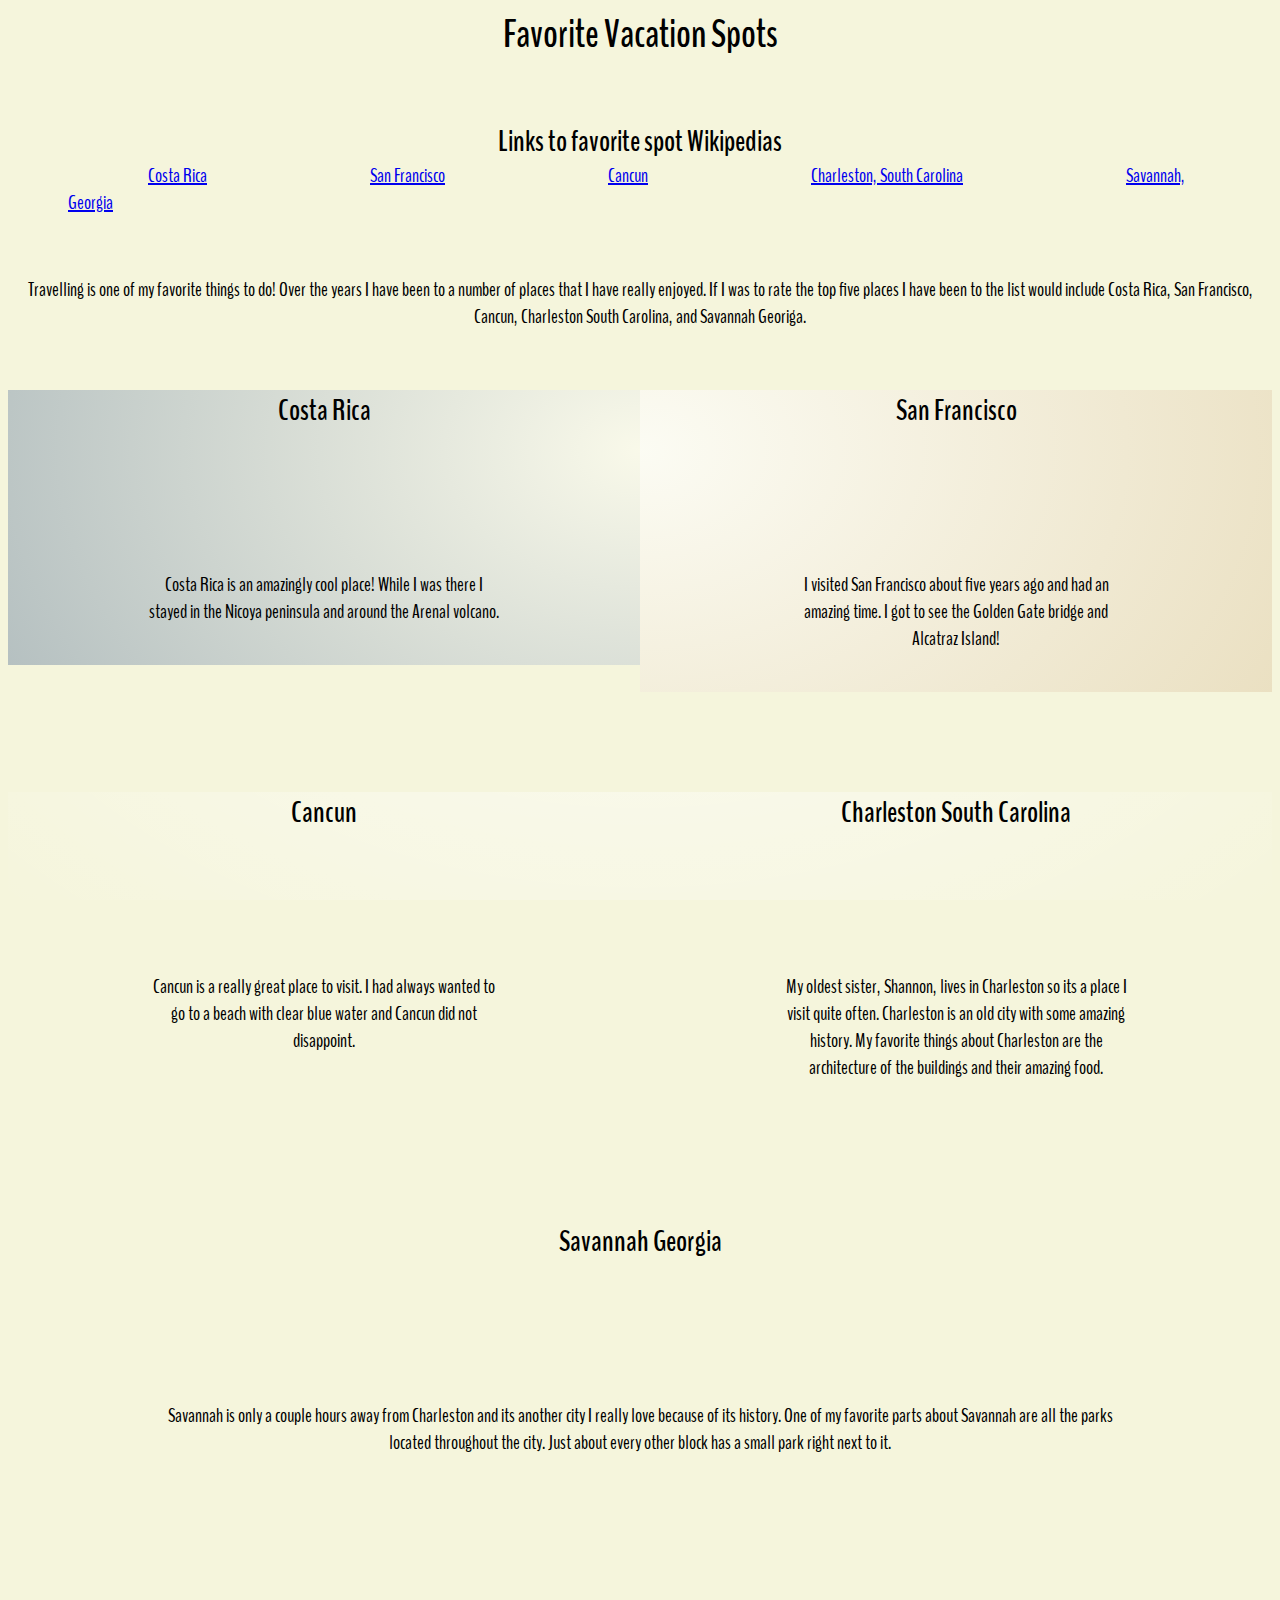
==== favorite-vacation.html @ 03854adb "Update favorite-vacation.html" ====
<!DOCTYPE html>
<html>
    
    <head>
    <title>My Favorite Places</title>
    <link rel="stylesheet" type="text/css" href="style4.css">
    <link href='https://fonts.googleapis.com/css?family=BenchNine' rel='stylesheet'>
    <meta name="viewport" content="width=device-width, initial-scale=1.0">
    </head>
    <body>
    <header>
        <h1> Favorite Vacation Spots</h1>
        </header>
        <nav><h2>Links to favorite spot Wikipedias</h2>
            <a href="https://en.wikipedia.org/wiki/Costa_Rica">Costa Rica</a>      
            <a href="https://en.wikipedia.org/wiki/San_Francisco">San Francisco</a>      
            <a href="https://en.wikipedia.org/wiki/Canc%C3%BAn">Cancun</a>                                                                               <a href="https://en.wikipedia.org/wiki/Charleston,_South_Carolina">Charleston, South Carolina</a>
            <a href="https://en.wikipedia.org/wiki/Savannah,_Georgia">Savannah, Georgia</a>
        </nav>
        
        <section>
            <div class= "row">
            <p1 class = "col-12">Travelling is one of my favorite things to do! Over the years I have been to a number of places that I have really enjoyed. If I was to rate the top five places I have been to the list would include Costa Rica, San Francisco, Cancun, Charleston South Carolina, and Savannah Georiga. </p1> 
            </div>
            <article> 
                
            <div  class = "col-6">
            <div class="costa">
            <h2> Costa Rica</h2>
            <p> Costa Rica is an amazingly cool place! While I was there I stayed in the Nicoya peninsula and around the Arenal volcano.</p>
            </div>
            </div>
                
            <div class = "col-6">
            <div class="sanfran">
            <h2>San Francisco</h2>
            <p>I visited San Francisco about five years ago and had an amazing time. I got to see the Golden Gate bridge and Alcatraz Island!</p>
            </div>
            </div>
                
            <div class ="col-6">
            <div class="cancun">
            <h2>Cancun</h2>
            <p>Cancun is a really great place to visit. I had always wanted to go to a beach with clear blue water and Cancun did not disappoint. </p>
            </div>
            </div>
        
                
            <div class ="col-6">
            <div class="charls">
            <h2> Charleston South Carolina</h2>
            <p>My oldest sister, Shannon, lives in Charleston so its a place I visit quite often. Charleston is an old city with some amazing history. My favorite things about Charleston are the architecture of the buildings and their amazing food.</p>
            </div>
            </div>
                
            <div class ="col-12">
            <div class= "sav">
            <h2> Savannah Georgia</h2>
            <p>Savannah is only a couple hours away from Charleston and its another city I really love because of its history. One of my favorite parts about Savannah are all the parks located throughout the city. Just about every other block has a small park right next to it.</p>
            </div>
            </div>
            
            
            </article>
        </section>
        <footer>02/11/2018 Coded with Brackets <a href="mailto:alexchristman75@gmail.com?">alexchristman75@gmail.com</a>Copyright 2018</footer>
</body>
</body>
</html>
---- style4.css ----
body {
    background-color: beige;
    font-family: 'BenchNine', sans-serif;font-size: 20px;
    max-width: 100%;
    
}

h1 {
    margin:auto;
    text-align: center;
    
}
h2 {
    margin:auto;
    text-align: center;
    
}
nav{
    margin:3em;
}
a{
    margin:4em
}

p {
    margin:5em;
    text-align: center;
    padding:2em;
    
}

p1 {
        margin-bottom: 3em;
        margin-top;3em;
        text-align: center;
    } 
    


.col-1 {width: 8.33%;}

.col-2 {width: 16.66%;}
.col-3 {width: 25%;}
.col-4 {width: 33.33%;}
.col-5 {width: 41.66%;}
.col-6 {width: 50%;}
.col-7 {width: 58.33%;}
.col-8 {width: 66.66%;}
.col-9 {width: 75%;}
.col-10 {width: 83.33%;}
.col-11 {width: 91.66%;}
.col-12 {width: 100%;}

[class*="col-"] {
    float: left;  }

.row::after {
    content: "";
    clear: both;
    display: block;}
* {
    box-sizing: border-box;
    
}


.costa {
    background:radial-gradient(rgba(255, 255, 255, 0.38),rgba(56, 88, 132, 0.44)),url(https://www.costarica.com/contentAsset/image/f989844e-960c-4cca-b9c2-87638dc2d18c/fileAsset/filter/Resize,Jpeg/resize_w/1000/Jpeg_q/.8);
    background-position:bottom right;
    background-repeat: no-repeat;
    background-size:cover;
    background-attachment: fixed;
    
}
.sanfran {
    background:radial-gradient(rgba(255, 255, 255, 0.67),rgba(193, 148, 86, 0.29)),url(http://cdn-image.travelandleisure.com/sites/default/files/styles/1600x1000/public/1444253482/DG2015-san-francisco.jpg?itok=MdRJm2Zo);
    background-position:top left;
    background-repeat: no-repeat;
    background-size:cover;
    background-attachment: fixed;
    
}

.cancun {
    background:radial-gradient(rgba(255, 255, 255, 0.8),rgba(91, 111, 23, 0)),url(https://www.transat.com/getmedia/3f826a07-ccf1-4069-ace4-879d609b11f9/Mexico-CancunQuai-2050x1200?width=1400);
    background-position:top left;
    background-repeat: no-repeat;
    background-size:cover;
    background-attachment: fixed;
}
.charls{
     background:radial-gradient(rgba(255, 255, 255, 0.8),rgba(91, 111, 23, 0)),url(http://caldwellcommercial.com/wp-content/uploads/2017/07/Charleston-SC-Facade-Caldwell.jpg);
    background-position:top left;
    background-repeat: no-repeat;
    background-size:cover;
    background-attachment: fixed;
    }
.sav{
     background:radial-gradient(rgba(255, 255, 255, 0.88),rgba(235, 248, 246, 0.19)),url(http://41117c3788692e2438c3-e11b433c1205b5fea2159ff846fdbd40.r28.cf1.rackcdn.com/XLGallery/Forsyth-Park-in-Savannah.jpg);
    background-position:top left;
    background-repeat: no-repeat;
    background-size:cover;
    background-attachment: fixed
}
footer {
    text-align: center;
    color:red;
}
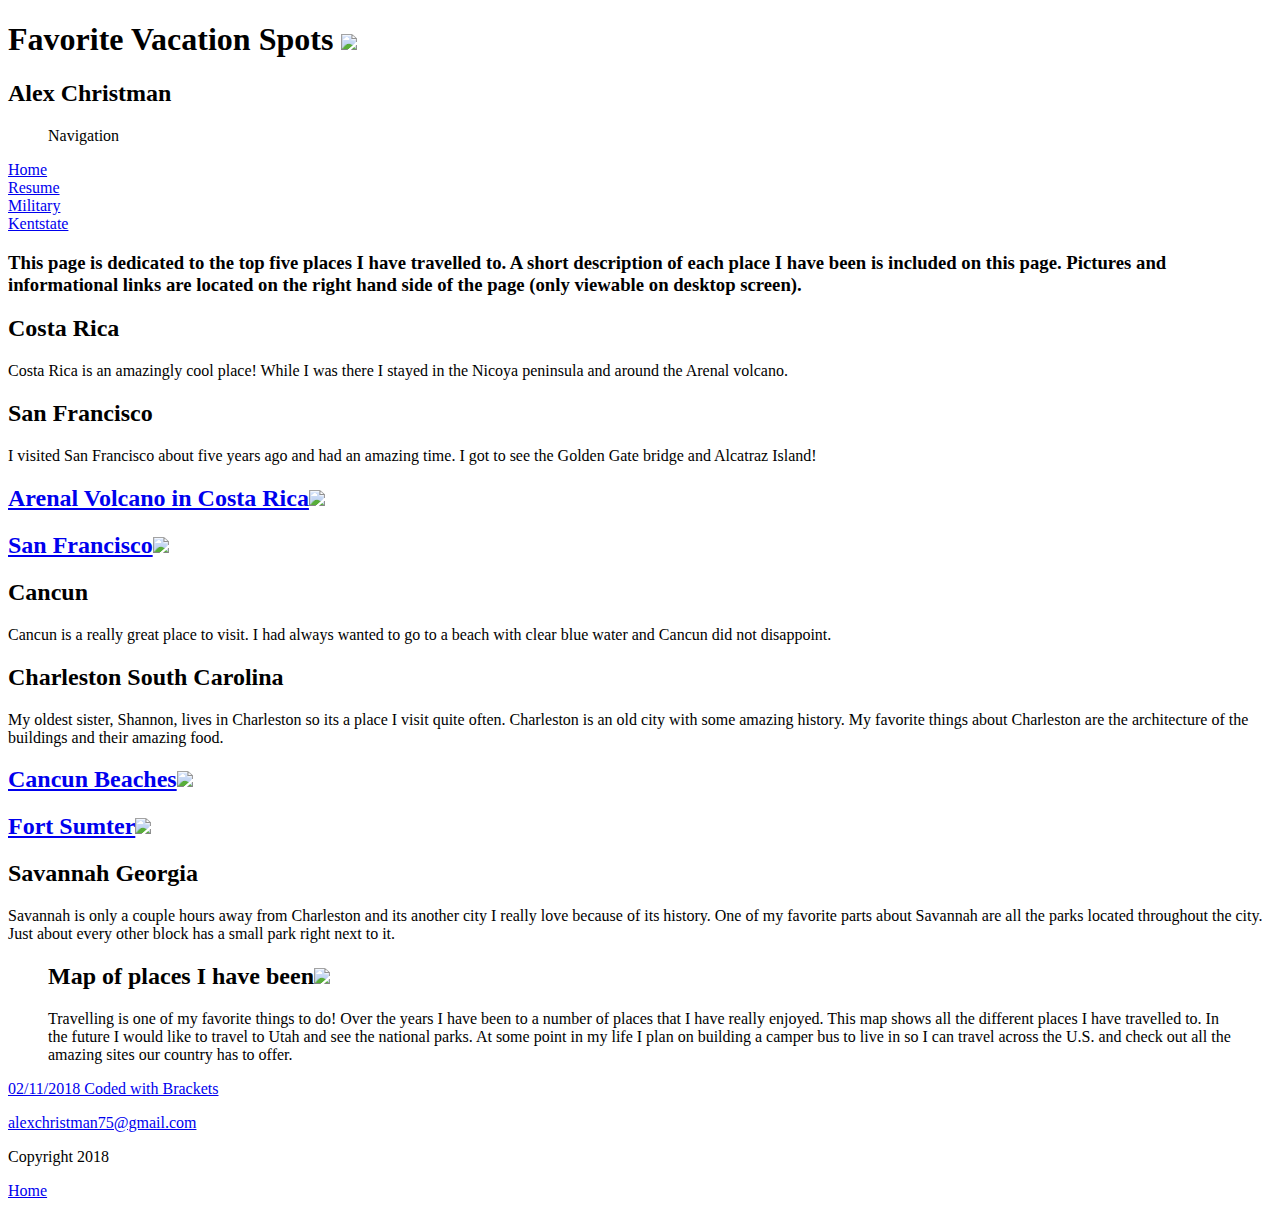
==== commit 5aaf1c8c: "Update favorite-vacation.html" ====
--- a/favorite-vacation.html
+++ b/favorite-vacation.html
@@ -3,67 +3,91 @@
     
     <head>
     <title>My Favorite Places</title>
-    <link rel="stylesheet" type="text/css" href="style4.css">
+    <link rel="stylesheet" type="text/css" href="style5.css">
     <link href='https://fonts.googleapis.com/css?family=BenchNine' rel='stylesheet'>
     <meta name="viewport" content="width=device-width, initial-scale=1.0">
     </head>
     <body>
     <header>
-        <h1> Favorite Vacation Spots</h1>
+        <h1> Favorite Vacation Spots <img src="http://femmesfatales.typepad.com/.a/6a00d8341cfbd053ef01bb0926afa8970d-800wi"></h1>
+        <h2>Alex Christman</h2>
+        <nav>
+        <ul>Navigation</ul>  
+            <li><a href ="index.html">Home</a> </li>     
+            <li><a href ="resume.html">Resume</a></li>                                                                       
+            <li><a href ="resume.html">Military</a></li>
+            <li><a href ="index.html">Kentstate</a></li>
+        </nav>
         </header>
-        <nav><h2>Links to favorite spot Wikipedias</h2>
-            <a href="https://en.wikipedia.org/wiki/Costa_Rica">Costa Rica</a>      
-            <a href="https://en.wikipedia.org/wiki/San_Francisco">San Francisco</a>      
-            <a href="https://en.wikipedia.org/wiki/Canc%C3%BAn">Cancun</a>                                                                               <a href="https://en.wikipedia.org/wiki/Charleston,_South_Carolina">Charleston, South Carolina</a>
-            <a href="https://en.wikipedia.org/wiki/Savannah,_Georgia">Savannah, Georgia</a>
-        </nav>
         
         <section>
             <div class= "row">
-            <p1 class = "col-12">Travelling is one of my favorite things to do! Over the years I have been to a number of places that I have really enjoyed. If I was to rate the top five places I have been to the list would include Costa Rica, San Francisco, Cancun, Charleston South Carolina, and Savannah Georiga. </p1> 
+            <h3 class = "col-t-12 col-d-12">This page is dedicated to the top five places I have travelled to. A short description of each place I have been is included on this page. Pictures and informational links are located on the right hand side of the page (only viewable on desktop screen). </h3> 
             </div>
             <article> 
-                
-            <div  class = "col-6">
-            <div class="costa">
+  
+              
+            <div class= "row">  
+            <div  class = "col-t-6 costa col-d-4" >
             <h2> Costa Rica</h2>
             <p> Costa Rica is an amazingly cool place! While I was there I stayed in the Nicoya peninsula and around the Arenal volcano.</p>
+                
+            </div>
+            
+                
+            <div class = "col-t-6 col-d-4 sanfran">
+            <h2>San Francisco</h2>
+            <p>I visited San Francisco about five years ago and had an amazing time. I got to see the Golden Gate bridge and Alcatraz Island!</p>
+            </div>
+            
+
+            <div class= "col-d-4">
+            <div class="aside">
+            <h2><a href = "https://www.arenal.net/arenal-volcano-overview">Arenal Volcano in Costa Rica</a><img src="https://volcano.si.edu/Photos/full/081029.jpg"></h2>
+            <h2><a href="https://en.wikipedia.org/wiki/San_Francisco">San Francisco</a><img src = "https://cdn.vox-cdn.com/thumbor/nkA0OYFOejA96gXee5DQG9RZVFk=/0x0:1368x912/1200x800/filters:focal(575x347:793x565)/cdn.vox-cdn.com/uploads/chorus_image/image/55144679/Pius_Lee.0.jpg"></h2>
+            </div>
+            </div>
+             
+            <div class= "row">
+            <div class ="col-t-6 col-d-4 cancun">
+            <h2>Cancun</h2>
+            <p>Cancun is a really great place to visit. I had always wanted to go to a beach with clear blue water and Cancun did not disappoint. </p>
+            </div>
+            
+            <div class ="col-t-6 col-d-4 charls">
+            <h2> Charleston South Carolina</h2>
+            <p>My oldest sister, Shannon, lives in Charleston so its a place I visit quite often. Charleston is an old city with some amazing history. My favorite things about Charleston are the architecture of the buildings and their amazing food.</p>
+            </div>
+            
+                
+            <div class= "col-d-4">
+            <div class="aside">
+            <h2><a href = "https://en.wikipedia.org/wiki/Canc%C3%BAn">Cancun Beaches</a><img src="https://taxfree.com.mx/v1/wp-content/uploads/2016/02/cancun-1.jpg"></h2>
+            <h2><a href="https://en.wikipedia.org/wiki/Fort_Sumter">Fort Sumter</a><img src = "https://www.wheretraveler.com/sites/default/files/styles/wt17_promoted_large/public/images/Fort_Sumter_Aerial.jpg?itok=DqiC7VHP&timestamp=1414621054"></h2>
+            </div>
+            </div>
+            </div>
+             
+            <div class= "row">
+            <div class ="col-t-12 col-d-12 sav">
+             <h2> Savannah Georgia</h2>
+            <p>Savannah is only a couple hours away from Charleston and its another city I really love because of its history. One of my favorite parts about Savannah are all the parks located throughout the city. Just about every other block has a small park right next to it.</p>
             </div>
             </div>
                 
-            <div class = "col-6">
-            <div class="sanfran">
-            <h2>San Francisco</h2>
-            <p>I visited San Francisco about five years ago and had an amazing time. I got to see the Golden Gate bridge and Alcatraz Island!</p>
-            </div>
-            </div>
-                
-            <div class ="col-6">
-            <div class="cancun">
-            <h2>Cancun</h2>
-            <p>Cancun is a really great place to visit. I had always wanted to go to a beach with clear blue water and Cancun did not disappoint. </p>
-            </div>
-            </div>
-        
-                
-            <div class ="col-6">
-            <div class="charls">
-            <h2> Charleston South Carolina</h2>
-            <p>My oldest sister, Shannon, lives in Charleston so its a place I visit quite often. Charleston is an old city with some amazing history. My favorite things about Charleston are the architecture of the buildings and their amazing food.</p>
-            </div>
-            </div>
-                
-            <div class ="col-12">
-            <div class= "sav">
-            <h2> Savannah Georgia</h2>
-            <p>Savannah is only a couple hours away from Charleston and its another city I really love because of its history. One of my favorite parts about Savannah are all the parks located throughout the city. Just about every other block has a small park right next to it.</p>
-            </div>
-            </div>
+                <figure>
+                <div class="row">
+                <div class="col-d-12">
+                <h2>Map of places I have been<img src="map.png"></h2>
+                <p>Travelling is one of my favorite things to do! Over the years I have been to a number of places that I have really enjoyed. This map shows all the different places I have travelled to. In the future I would like to travel to Utah and see the national parks. At some point in my life I plan on building a camper bus to live in so I can travel across the U.S. and check out all the amazing sites our country has to offer.</p>
+                </div>
+                </div>
+                </figure>
             
             
             </article>
         </section>
-        <footer>02/11/2018 Coded with Brackets <a href="mailto:alexchristman75@gmail.com?">alexchristman75@gmail.com</a>Copyright 2018</footer>
+            <footer class = "col-12"><p><a href="http://brackets.io/">02/11/2018 Coded with Brackets</a></p> <a href="mailto:alexchristman75@gmail.com?">alexchristman75@gmail.com</a><p>Copyright 2018</p><p><a href="index.html">Home</a></p></footer>
 </body>
-</body>
+
 </html>
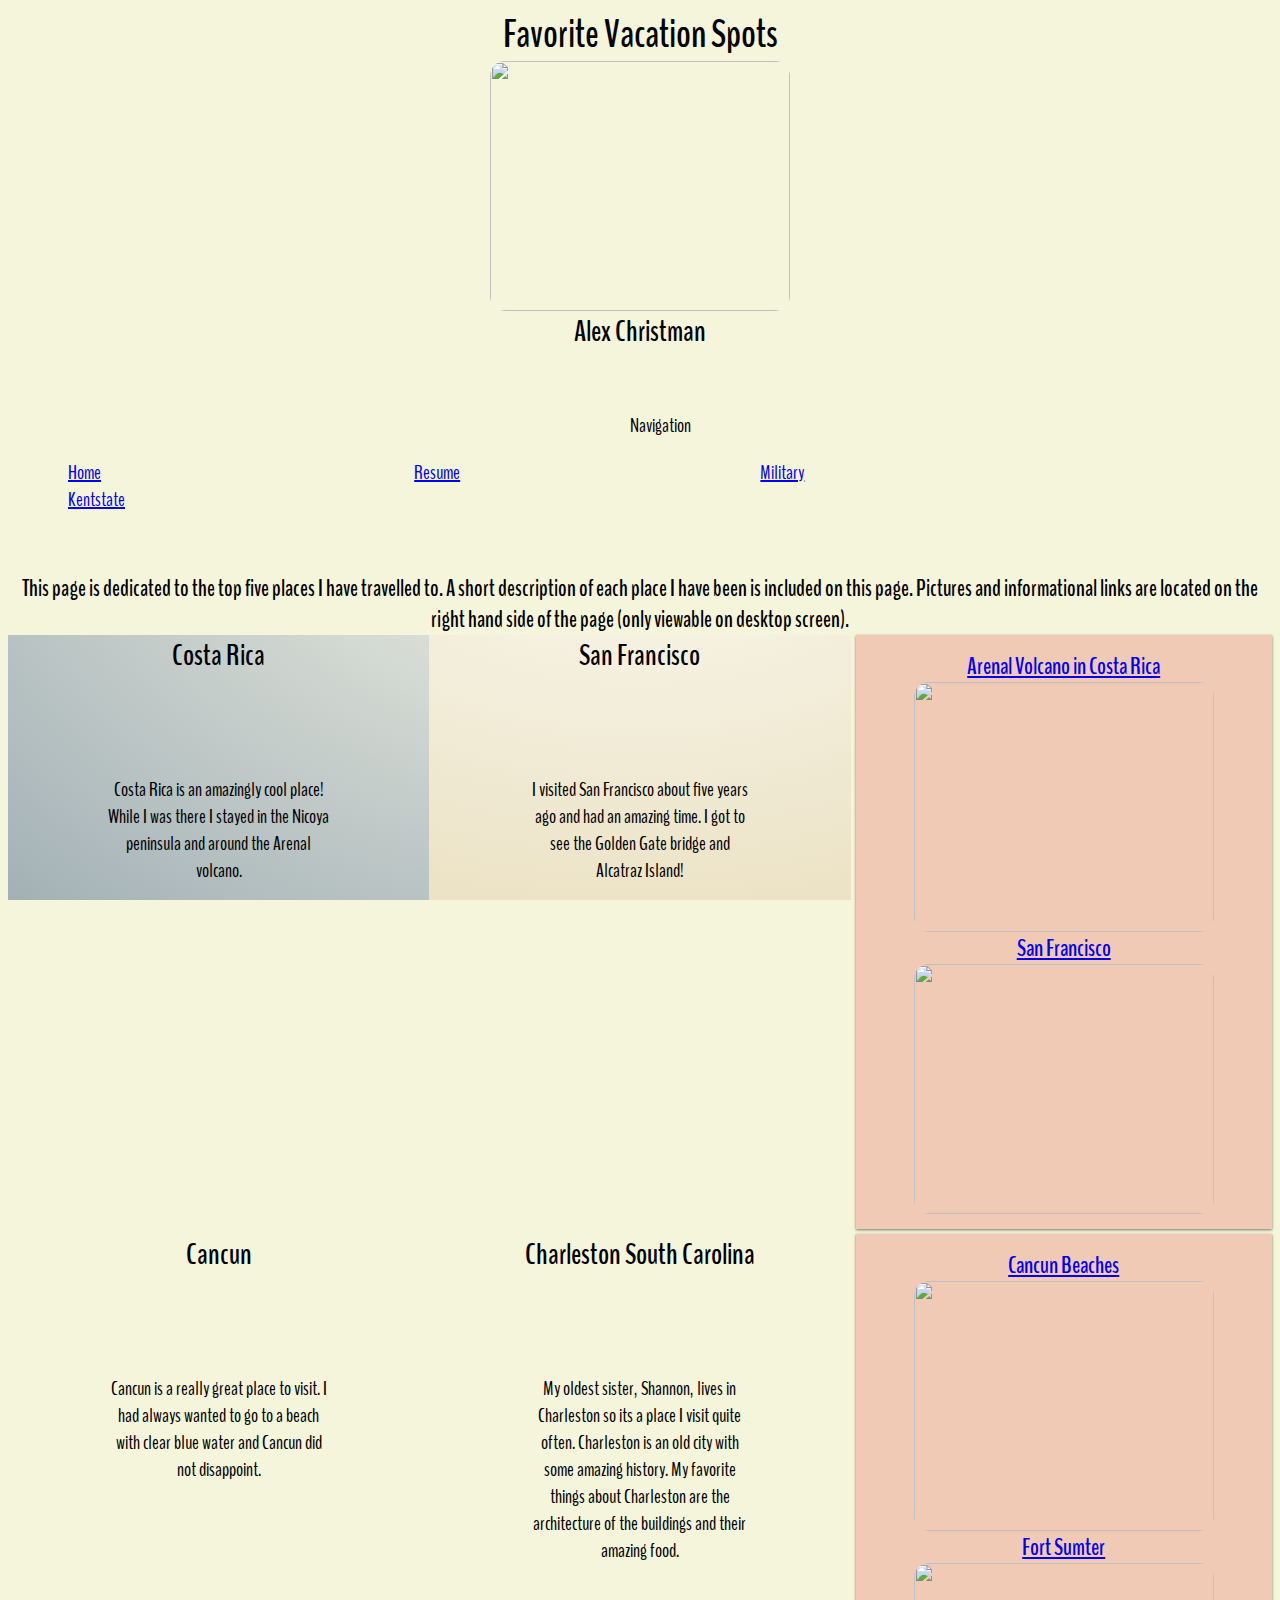
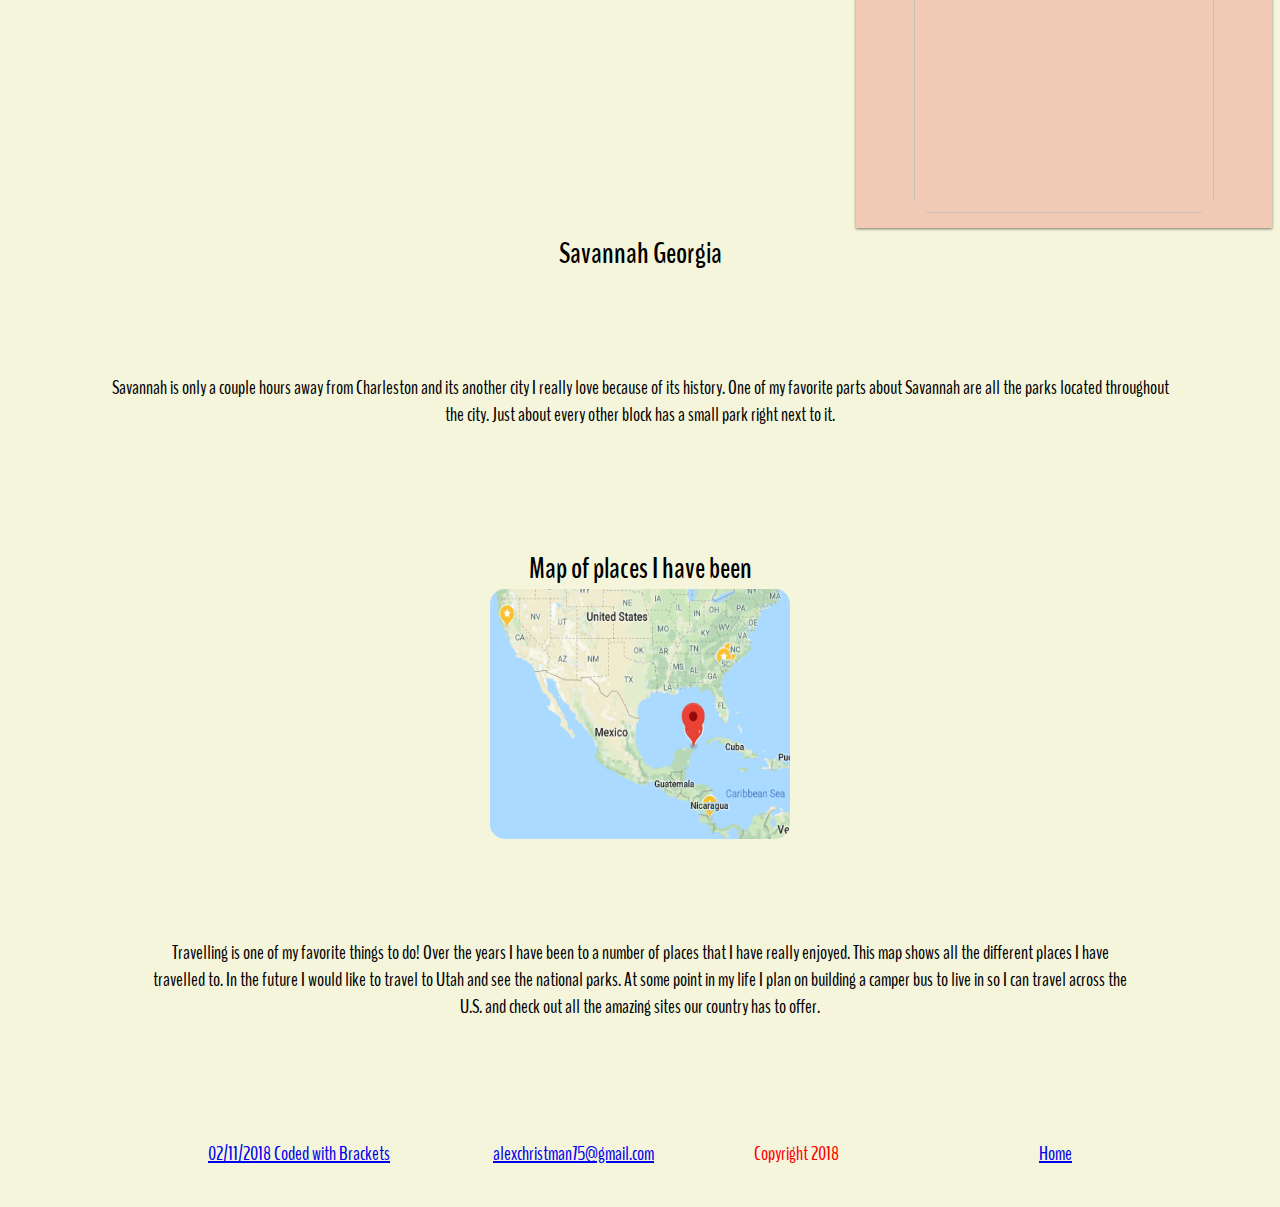
==== commit 736b0807: "Update favorite-vacation.html" ====
--- a/favorite-vacation.html
+++ b/favorite-vacation.html
@@ -78,7 +78,7 @@
                 <figure>
                 <div class="row">
                 <div class="col-d-12">
-                <h2>Map of places I have been<img src="map.png"></h2>
+                <h2>Map of places I have been<img src="map.PNG"></h2>
                 <p>Travelling is one of my favorite things to do! Over the years I have been to a number of places that I have really enjoyed. This map shows all the different places I have travelled to. In the future I would like to travel to Utah and see the national parks. At some point in my life I plan on building a camper bus to live in so I can travel across the U.S. and check out all the amazing sites our country has to offer.</p>
                 </div>
                 </div>
--- a/style5.css
+++ b/style5.css
@@ -0,0 +1,211 @@
+body {
+    background-color: beige;
+    font-family: 'BenchNine', sans-serif;font-size: 20px;
+    max-width: 100%;
+    
+}
+
+h1 {
+    margin:auto;
+    text-align: center;
+    
+}
+h2 {
+    margin:auto;
+    text-align: center;
+    
+}
+h3 {
+    margin:auto;
+    text-align: center;
+    
+}
+nav{
+    margin:3em;
+}
+
+
+p {
+    margin:3em;
+    text-align: center;
+    padding:2em;
+    border:2px;
+    border-color:black;
+    
+}
+
+
+ 
+    
+  img{
+        display:none;
+    }   
+   
+
+
+@media screen and (max-width: 767px)
+{
+    .sanfran{background-image: none;
+    display:none;}
+    .costa{background-image:none;
+        display:none;}
+    
+    .aside{
+        visibility: hidden;
+        display:none;
+         }
+    header>h2{
+    display:none;
+}
+    footer>p{
+        display:none;
+    }
+    figure h2{display:none;}
+    
+}
+
+    
+   
+   
+
+
+[class*="col-"]  {float: left; width: 100%; margin: 0;}
+
+
+
+
+@media screen and (min-width: 768px){
+.col-t-1 {width: 8.33%;}
+.col-t-2 {width: 16.66%;}
+.col-t-3 {width: 25%;}
+.col-t-4 {width: 33.33%;}
+.col-t-5 {width: 41.66%;}
+.col-t-6 {width: 50%;}
+.col-t-7 {width: 58.33%;}
+.col-t-8 {width: 66.66%;}
+.col-t-9 {width: 75%;}
+.col-t-10 {width: 83.33%;}
+.col-t-11 {width: 91.66%;}
+.col-t-12 {width: 100%;}
+     .aside{
+        visibility: hidden;
+        display:none;
+         }
+    
+    footer>p{
+        display:inline;
+    }
+   
+ 
+    
+    img {
+    display:block;
+    max-width: 100%;
+    height: 250px;
+    width:300px;
+    border-radius:15px;
+    margin:auto;
+}
+   
+    ul{
+        text-align: center;
+    }
+    
+    li{width:25%;
+        display:inline-block}
+}
+
+@media screen and (min-width: 1000px){
+.col-d-1 {width: 8.33%;}
+.col-d-2 {width: 16.66%;}
+.col-d-3 {width: 25%;}
+.col-d-4 {width: 33.33%;}
+.col-d-5 {width: 41.66%;}
+.col-d-6 {width: 50%;}
+.col-d-7 {width: 58.33%;}
+.col-d-8 {width: 66.66%;}
+.col-d-9 {width: 75%;}
+.col-d-10 {width: 83.33%;}
+.col-d-11 {width: 91.66%;}
+.col-d-12 {width: 100%;}
+     .aside{
+        visibility: visible;
+        display:block;
+         }
+    
+ li{width:30%;
+    display:inline-block;
+    }
+    }
+
+.row::after {
+    content: "";
+    clear: both;
+    display: block;}
+
+* {
+    box-sizing: border-box;
+    
+}
+
+
+.costa {
+    background:radial-gradient(rgba(255, 255, 255, 0.38),rgba(56, 88, 132, 0.44)),url(https://www.costarica.com/contentAsset/image/f989844e-960c-4cca-b9c2-87638dc2d18c/fileAsset/filter/Resize,Jpeg/resize_w/1000/Jpeg_q/.8);
+    background-position:bottom right;
+    background-repeat: no-repeat;
+    background-size:cover;
+    background-attachment: fixed;
+    
+    
+}
+.sanfran {
+    background:radial-gradient(rgba(255, 255, 255, 0.67),rgba(193, 148, 86, 0.29)),url(http://cdn-image.travelandleisure.com/sites/default/files/styles/1600x1000/public/1444253482/DG2015-san-francisco.jpg?itok=MdRJm2Zo);
+    background-position:top left;
+    background-repeat: no-repeat;
+    background-size:cover;
+    background-attachment: fixed;
+    
+    
+}
+
+.cancun {
+    background:radial-gradient(rgba(255, 255, 255, 0.8),rgba(91, 111, 23, 0)),url(https://www.transat.com/getmedia/3f826a07-ccf1-4069-ace4-879d609b11f9/Mexico-CancunQuai-2050x1200?width=1400);
+    background-position:top left;
+    background-repeat: no-repeat;
+    background-size:cover;
+    background-attachment: fixed;
+    
+}
+.charls{
+     background:radial-gradient(rgba(255, 255, 255, 0.8),rgba(91, 111, 23, 0)),url(http://caldwellcommercial.com/wp-content/uploads/2017/07/Charleston-SC-Facade-Caldwell.jpg);
+    background-position:top left;
+    background-repeat: no-repeat;
+    background-size:cover;
+    background-attachment: fixed;
+    
+    }
+.sav{
+     background:radial-gradient(rgba(255, 255, 255, 0.88),rgba(235, 248, 246, 0.19)),url(http://41117c3788692e2438c3-e11b433c1205b5fea2159ff846fdbd40.r28.cf1.rackcdn.com/XLGallery/Forsyth-Park-in-Savannah.jpg);
+    background-position:top left;
+    background-repeat: no-repeat;
+    background-size:cover;
+    background-attachment: fixed;
+    
+}
+footer {
+    text-align: center;
+    color:red;
+    display:inline-block;
+}
+
+.aside {
+    
+    background-color: rgba(229, 51, 51, 0.22);
+    padding: 15px;
+    margin-left: 5px;
+    margin-bottom: 5px;
+    text-align: center;
+    font-size: 80%;
+    box-shadow: 0 1px 3px rgba(0, 0, 0, 0.32), 0 1px 2px rgba(0,0,0,0.24);
+    
+}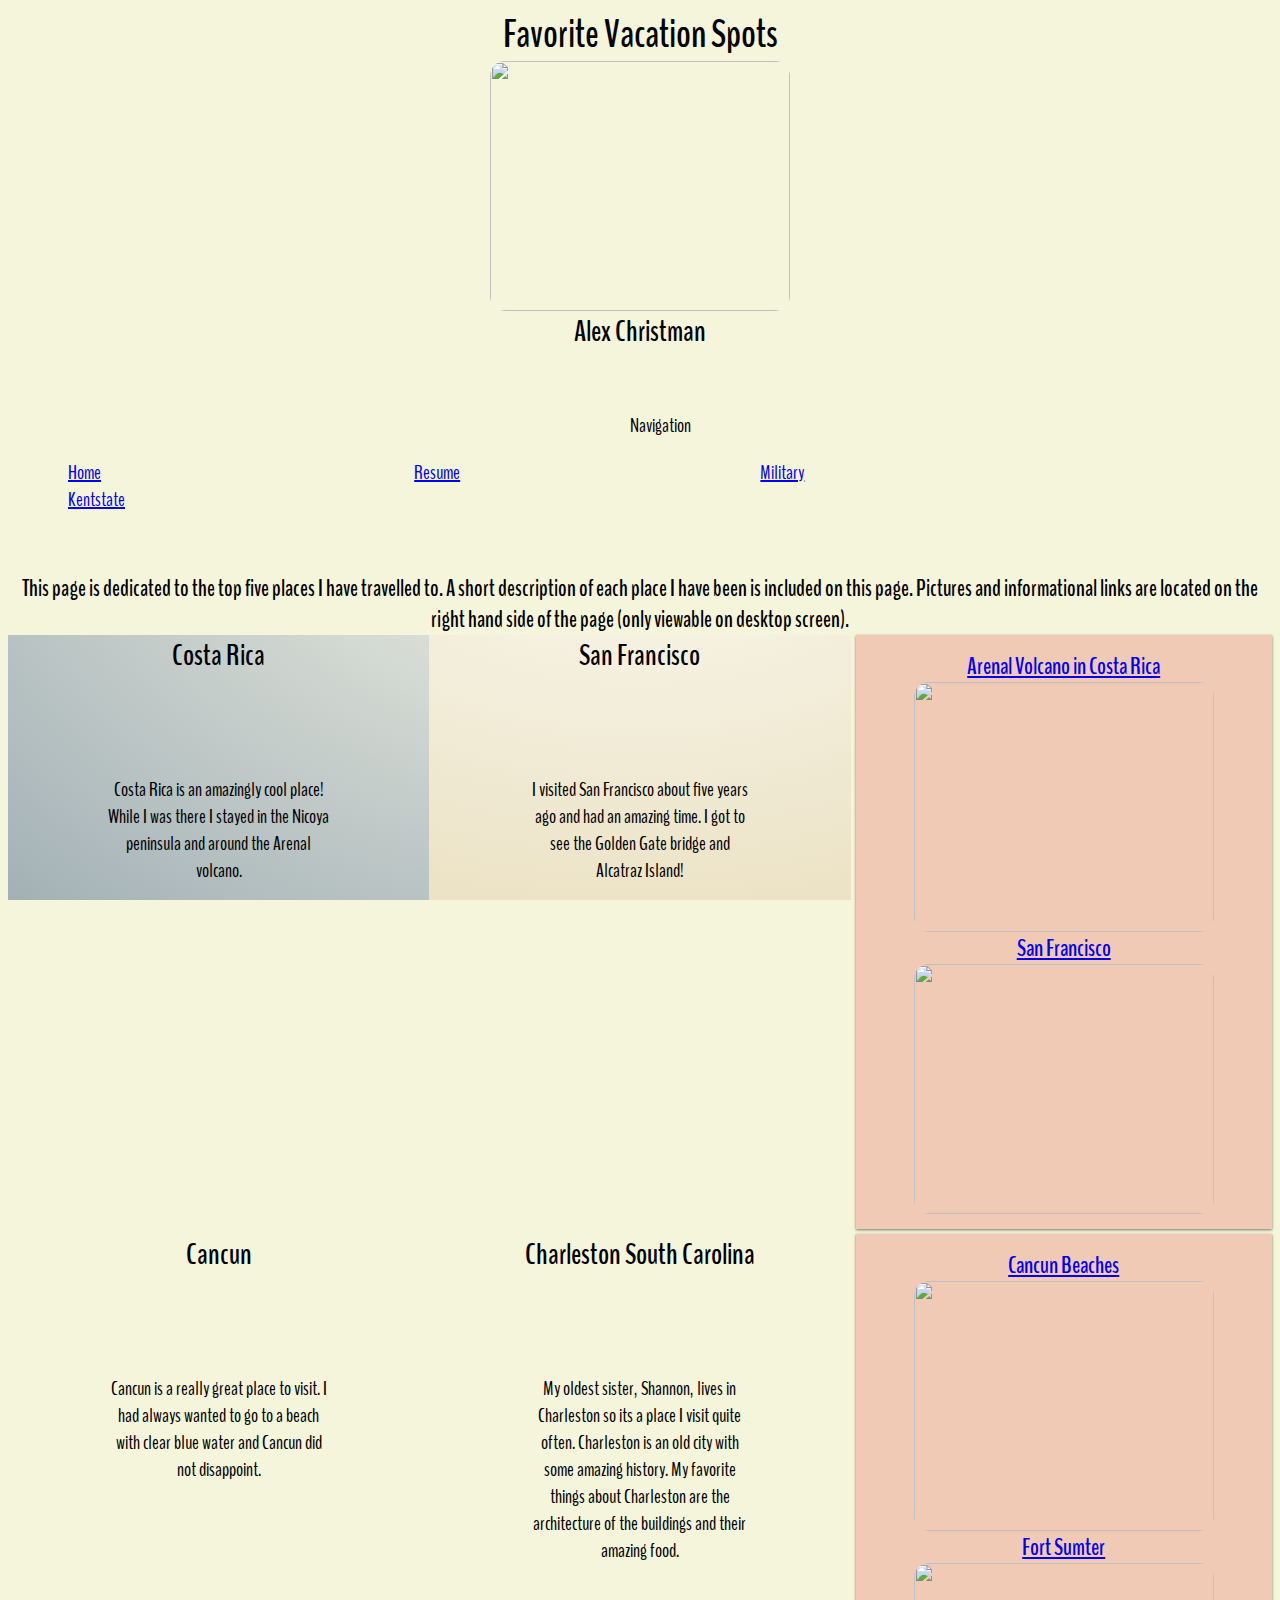
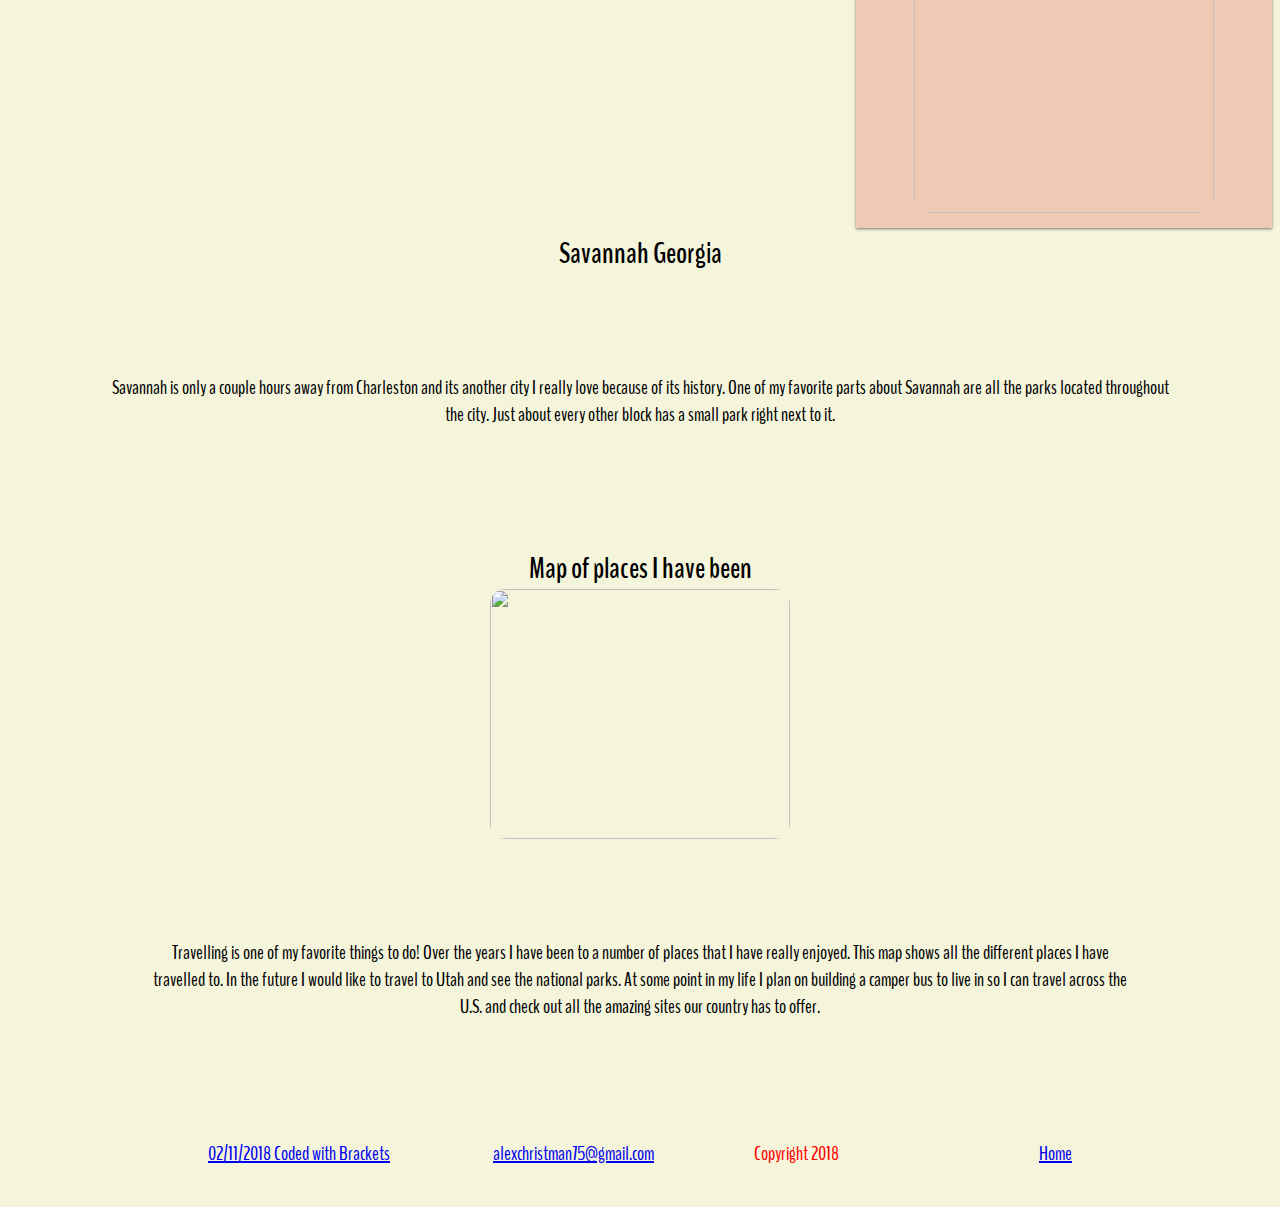
==== commit 24b34187: "Update favorite-vacation.html" ====
--- a/favorite-vacation.html
+++ b/favorite-vacation.html
@@ -78,7 +78,7 @@
                 <figure>
                 <div class="row">
                 <div class="col-d-12">
-                <h2>Map of places I have been<img src="map.PNG"></h2>
+                <h2>Map of places I have been<img src="alexchristman.github.io/map.PNG"></h2>
                 <p>Travelling is one of my favorite things to do! Over the years I have been to a number of places that I have really enjoyed. This map shows all the different places I have travelled to. In the future I would like to travel to Utah and see the national parks. At some point in my life I plan on building a camper bus to live in so I can travel across the U.S. and check out all the amazing sites our country has to offer.</p>
                 </div>
                 </div>
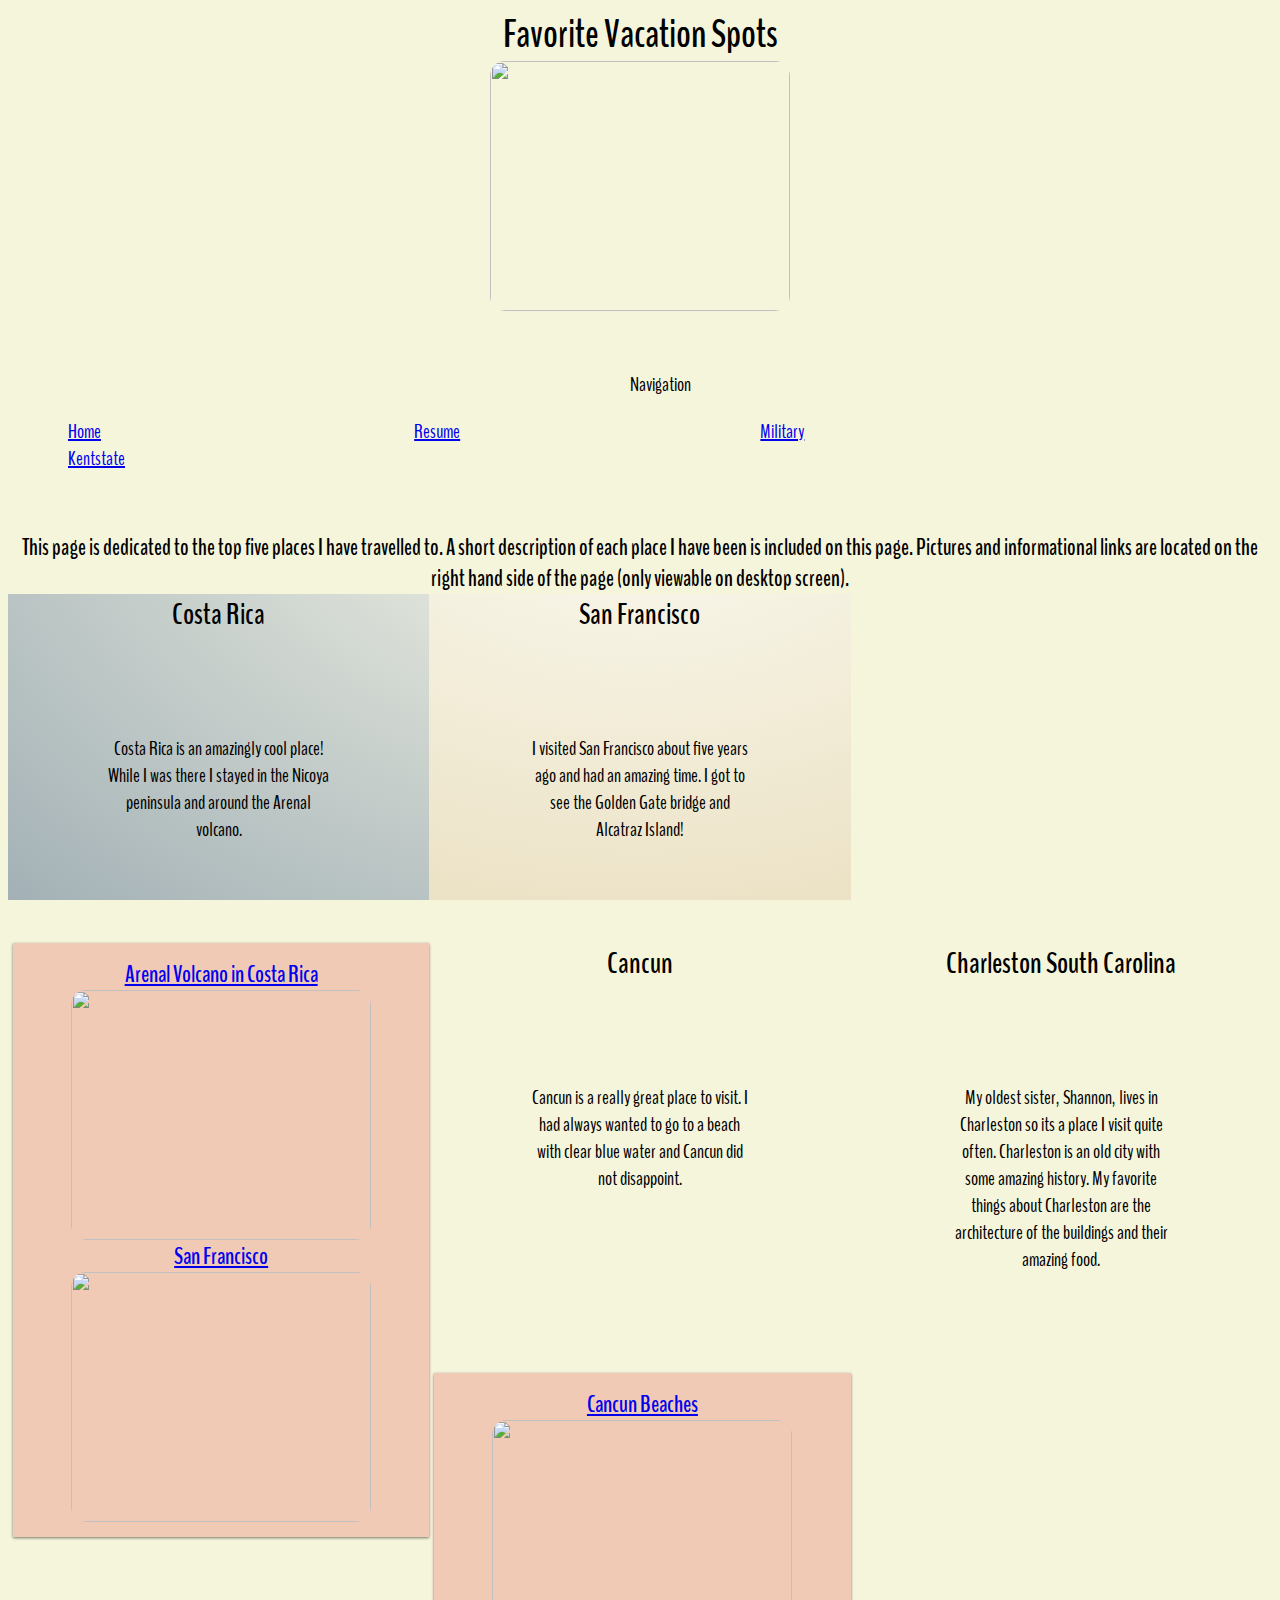
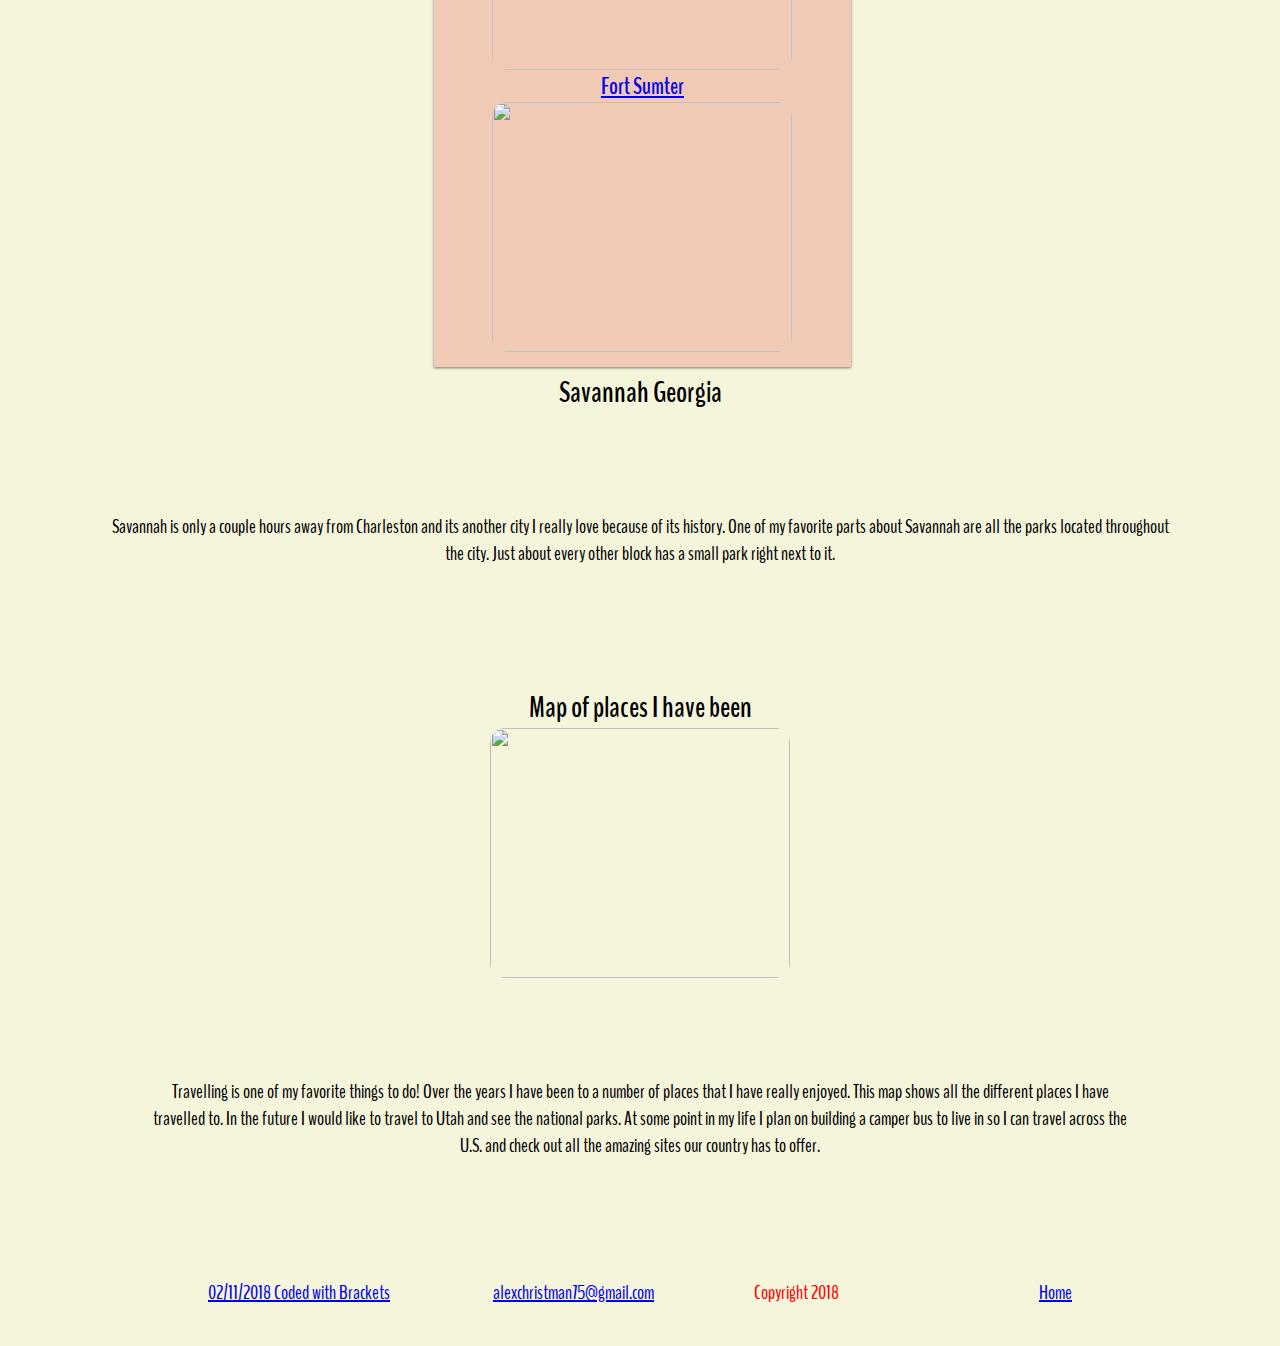
==== commit 6d4c8ac4: "Update favorite-vacation.html" ====
--- a/favorite-vacation.html
+++ b/favorite-vacation.html
@@ -39,6 +39,7 @@
             <h2>San Francisco</h2>
             <p>I visited San Francisco about five years ago and had an amazing time. I got to see the Golden Gate bridge and Alcatraz Island!</p>
             </div>
+                </div>
             
 
             <div class= "col-d-4">
--- a/style5.css
+++ b/style5.css
@@ -34,35 +34,53 @@
     
 }
 
+* {
+    box-sizing: border-box;
+    
+}
+
 
  
     
-  img{
+ header img{
         display:none;
     }   
-   
-
-
-@media screen and (max-width: 767px)
-{
-    .sanfran{background-image: none;
-    display:none;}
-    .costa{background-image:none;
-        display:none;}
+
+
+   
+
+
+
+
+    .sanfran{background-image: url(none);
+        display:none;
+}
+
+    .costa{background-image: url(none);
+        display:none;
+}
+
+    .sav{background-image: url(none);}
+
+    .cancun{background-image: url(none);}
+
+    .charls{background-image: url(none);}
     
     .aside{
-        visibility: hidden;
         display:none;
          }
+
     header>h2{
     display:none;
 }
     footer>p{
         display:none;
     }
+
     figure h2{display:none;}
-    
-}
+    figure p{display:none;}
+    
+
 
     
    
@@ -87,7 +105,10 @@
 .col-t-10 {width: 83.33%;}
 .col-t-11 {width: 91.66%;}
 .col-t-12 {width: 100%;}
-     .aside{
+   
+    header img{display:block;}
+    
+    .aside{
         visibility: hidden;
         display:none;
          }
@@ -95,6 +116,51 @@
     footer>p{
         display:inline;
     }
+    .cancun {
+    background:radial-gradient(rgba(255, 255, 255, 0.8),rgba(91, 111, 23, 0)),url(https://www.transat.com/getmedia/3f826a07-ccf1-4069-ace4-879d609b11f9/Mexico-CancunQuai-2050x1200?width=1400);
+    background-position:top left;
+    background-repeat: no-repeat;
+    background-size:cover;
+    background-attachment: fixed;
+    
+}
+.charls{
+     background:radial-gradient(rgba(255, 255, 255, 0.8),rgba(91, 111, 23, 0)),url(http://caldwellcommercial.com/wp-content/uploads/2017/07/Charleston-SC-Facade-Caldwell.jpg);
+    background-position:top left;
+    background-repeat: no-repeat;
+    background-size:cover;
+    background-attachment: fixed;
+    
+    
+    }
+.sav{
+     background:radial-gradient(rgba(255, 255, 255, 0.88),rgba(235, 248, 246, 0.19)),url(http://41117c3788692e2438c3-e11b433c1205b5fea2159ff846fdbd40.r28.cf1.rackcdn.com/XLGallery/Forsyth-Park-in-Savannah.jpg);
+    background-position:top left;
+    background-repeat: no-repeat;
+    background-size:cover;
+    background-attachment: fixed;
+    
+}
+    .costa {
+    background:radial-gradient(rgba(255, 255, 255, 0.38),rgba(56, 88, 132, 0.44)),url(https://www.costarica.com/contentAsset/image/f989844e-960c-4cca-b9c2-87638dc2d18c/fileAsset/filter/Resize,Jpeg/resize_w/1000/Jpeg_q/.8);
+    background-position:bottom right;
+    background-repeat: no-repeat;
+    background-size:cover;
+    background-attachment: fixed;
+    display:block;
+    
+    
+}
+.sanfran {
+    background:radial-gradient(rgba(255, 255, 255, 0.67),rgba(193, 148, 86, 0.29)),url(http://cdn-image.travelandleisure.com/sites/default/files/styles/1600x1000/public/1444253482/DG2015-san-francisco.jpg?itok=MdRJm2Zo);
+    background-position:top left;
+    background-repeat: no-repeat;
+    background-size:cover;
+    background-attachment: fixed;
+    display:block;
+    
+    
+    }}
    
  
     
@@ -113,7 +179,7 @@
     
     li{width:25%;
         display:inline-block}
-}
+
 
 @media screen and (min-width: 1000px){
 .col-d-1 {width: 8.33%;}
@@ -128,7 +194,11 @@
 .col-d-10 {width: 83.33%;}
 .col-d-11 {width: 91.66%;}
 .col-d-12 {width: 100%;}
-     .aside{
+    
+    figure h2{display:block;}
+    figure p{display:block;}
+     
+.aside{
         visibility: visible;
         display:block;
          }
@@ -136,6 +206,8 @@
  li{width:30%;
     display:inline-block;
     }
+    
+
     }
 
 .row::after {
@@ -143,55 +215,7 @@
     clear: both;
     display: block;}
 
-* {
-    box-sizing: border-box;
-    
-}
-
-
-.costa {
-    background:radial-gradient(rgba(255, 255, 255, 0.38),rgba(56, 88, 132, 0.44)),url(https://www.costarica.com/contentAsset/image/f989844e-960c-4cca-b9c2-87638dc2d18c/fileAsset/filter/Resize,Jpeg/resize_w/1000/Jpeg_q/.8);
-    background-position:bottom right;
-    background-repeat: no-repeat;
-    background-size:cover;
-    background-attachment: fixed;
-    
-    
-}
-.sanfran {
-    background:radial-gradient(rgba(255, 255, 255, 0.67),rgba(193, 148, 86, 0.29)),url(http://cdn-image.travelandleisure.com/sites/default/files/styles/1600x1000/public/1444253482/DG2015-san-francisco.jpg?itok=MdRJm2Zo);
-    background-position:top left;
-    background-repeat: no-repeat;
-    background-size:cover;
-    background-attachment: fixed;
-    
-    
-}
-
-.cancun {
-    background:radial-gradient(rgba(255, 255, 255, 0.8),rgba(91, 111, 23, 0)),url(https://www.transat.com/getmedia/3f826a07-ccf1-4069-ace4-879d609b11f9/Mexico-CancunQuai-2050x1200?width=1400);
-    background-position:top left;
-    background-repeat: no-repeat;
-    background-size:cover;
-    background-attachment: fixed;
-    
-}
-.charls{
-     background:radial-gradient(rgba(255, 255, 255, 0.8),rgba(91, 111, 23, 0)),url(http://caldwellcommercial.com/wp-content/uploads/2017/07/Charleston-SC-Facade-Caldwell.jpg);
-    background-position:top left;
-    background-repeat: no-repeat;
-    background-size:cover;
-    background-attachment: fixed;
-    
-    }
-.sav{
-     background:radial-gradient(rgba(255, 255, 255, 0.88),rgba(235, 248, 246, 0.19)),url(http://41117c3788692e2438c3-e11b433c1205b5fea2159ff846fdbd40.r28.cf1.rackcdn.com/XLGallery/Forsyth-Park-in-Savannah.jpg);
-    background-position:top left;
-    background-repeat: no-repeat;
-    background-size:cover;
-    background-attachment: fixed;
-    
-}
+
 footer {
     text-align: center;
     color:red;
@@ -208,4 +232,4 @@
     font-size: 80%;
     box-shadow: 0 1px 3px rgba(0, 0, 0, 0.32), 0 1px 2px rgba(0,0,0,0.24);
     
-}+}
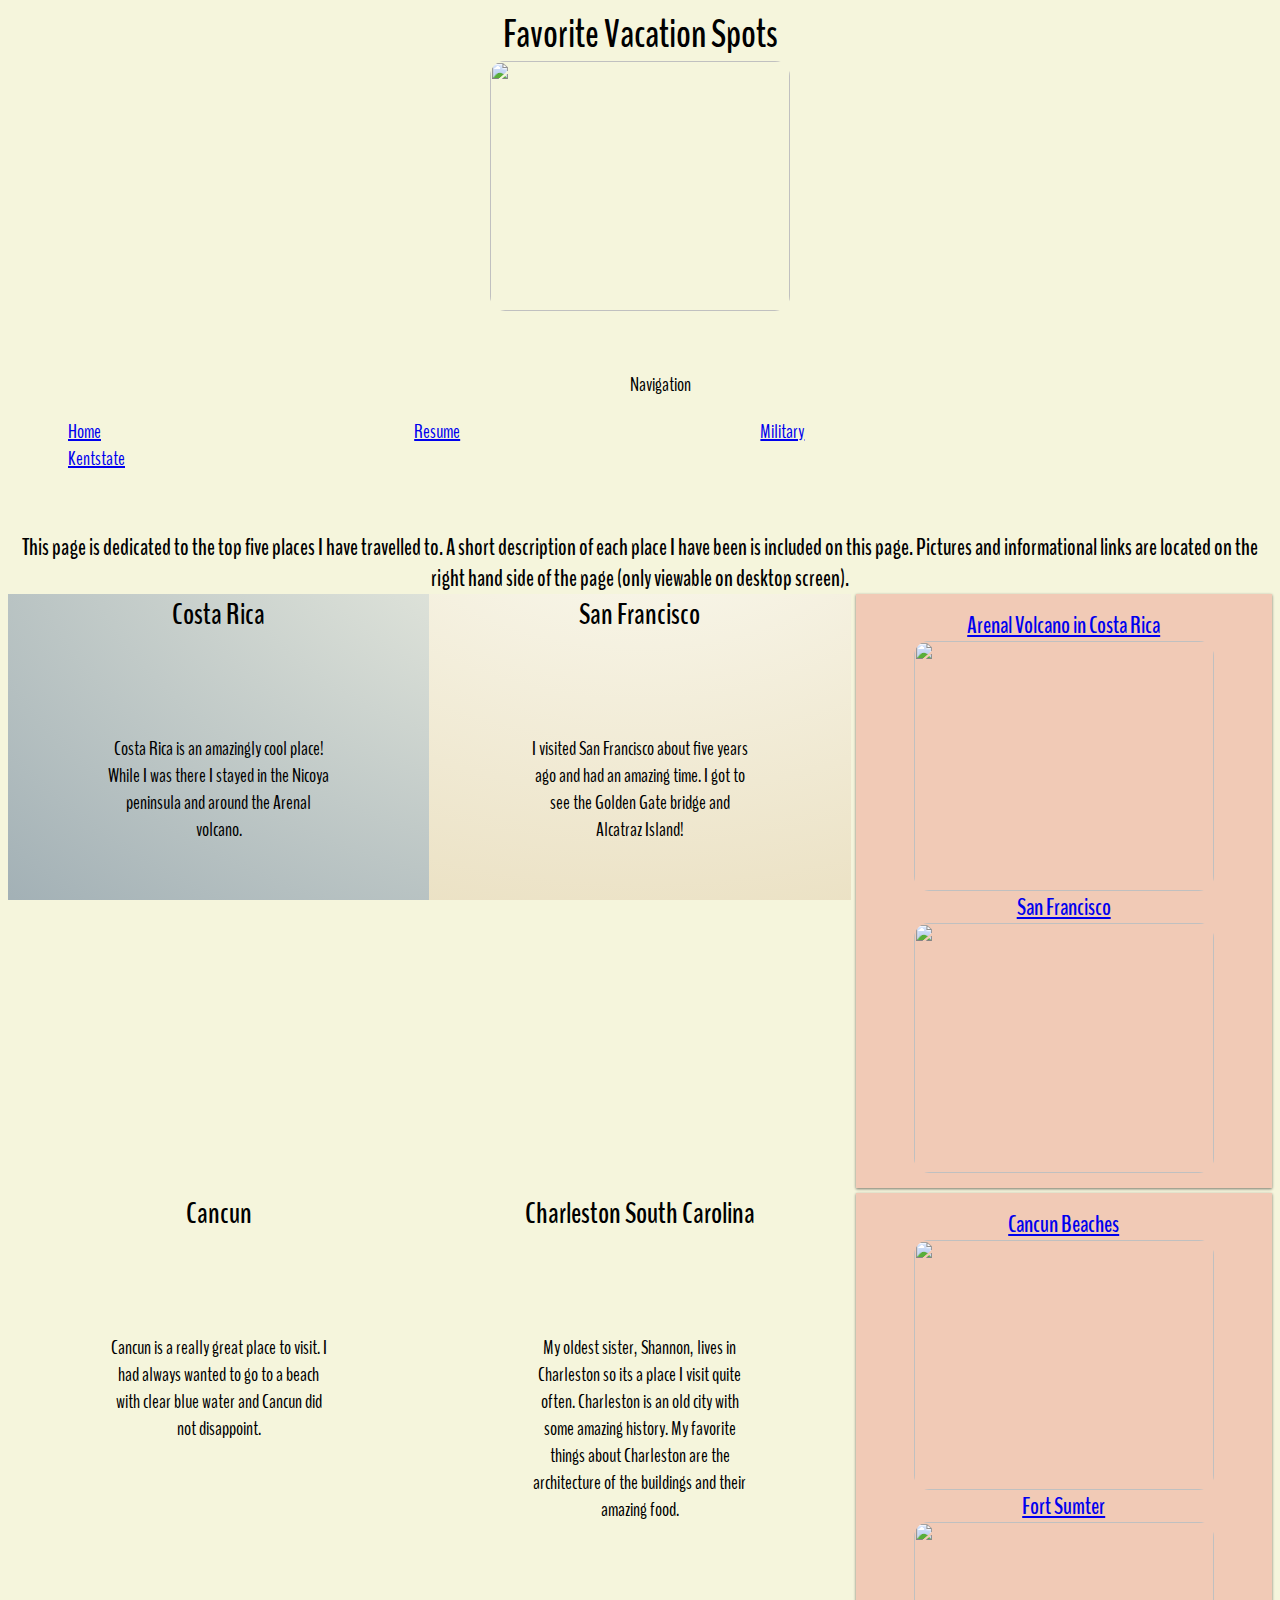
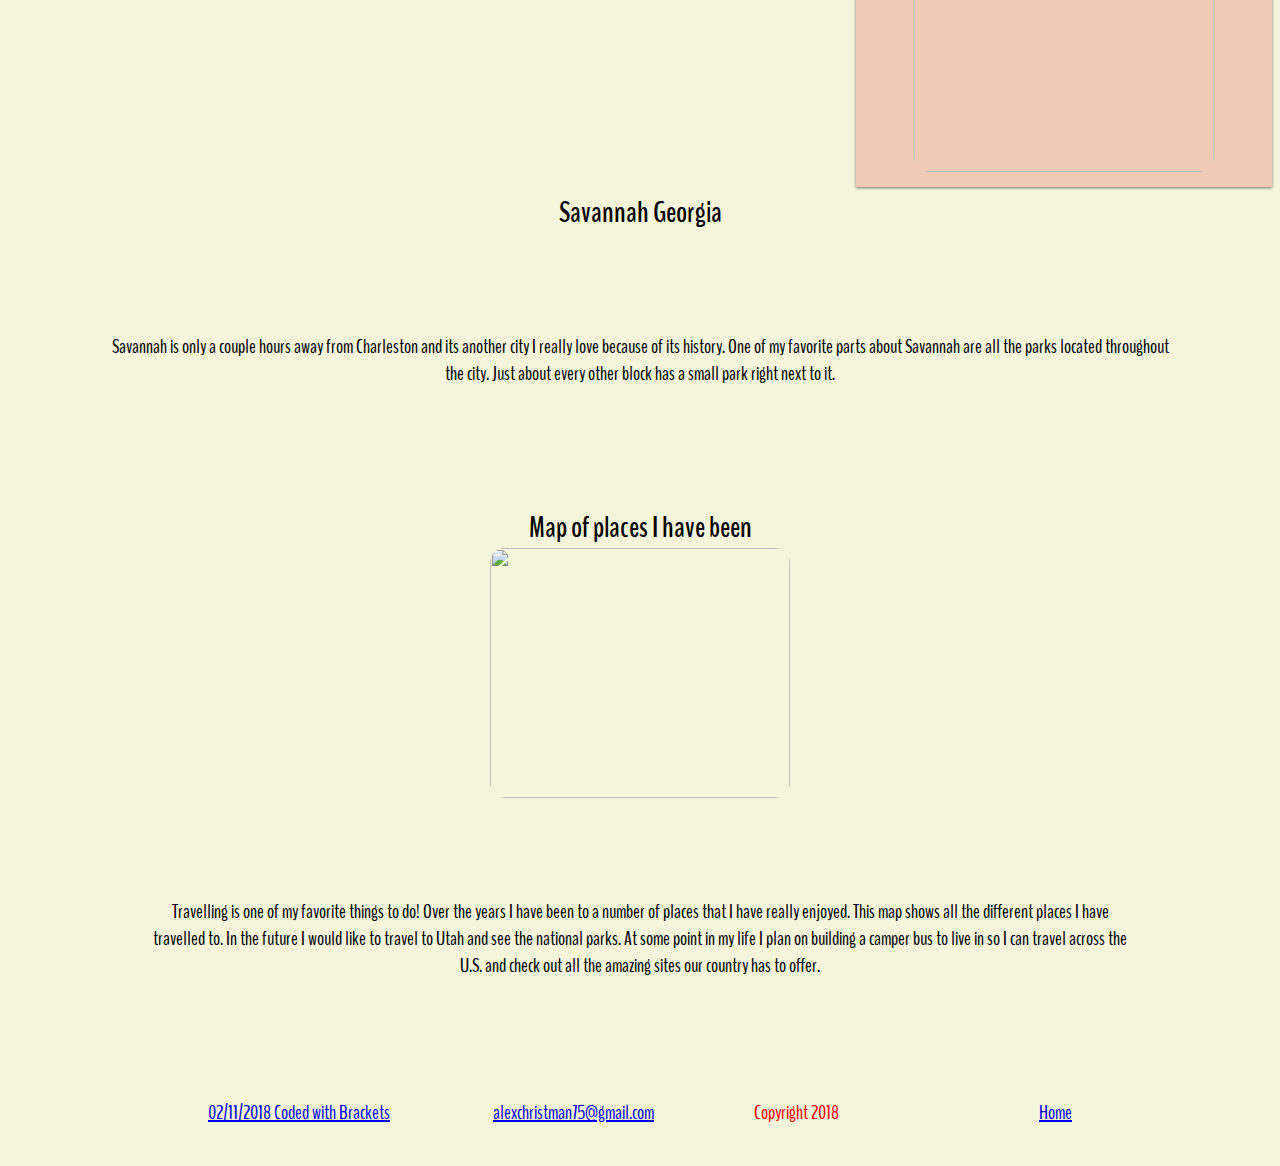
==== commit b223137d: "Update favorite-vacation.html" ====
--- a/favorite-vacation.html
+++ b/favorite-vacation.html
@@ -27,7 +27,7 @@
             <article> 
   
               
-            <div class= "row">  
+             
             <div  class = "col-t-6 costa col-d-4" >
             <h2> Costa Rica</h2>
             <p> Costa Rica is an amazingly cool place! While I was there I stayed in the Nicoya peninsula and around the Arenal volcano.</p>
@@ -39,7 +39,7 @@
             <h2>San Francisco</h2>
             <p>I visited San Francisco about five years ago and had an amazing time. I got to see the Golden Gate bridge and Alcatraz Island!</p>
             </div>
-                </div>
+                
             
 
             <div class= "col-d-4">
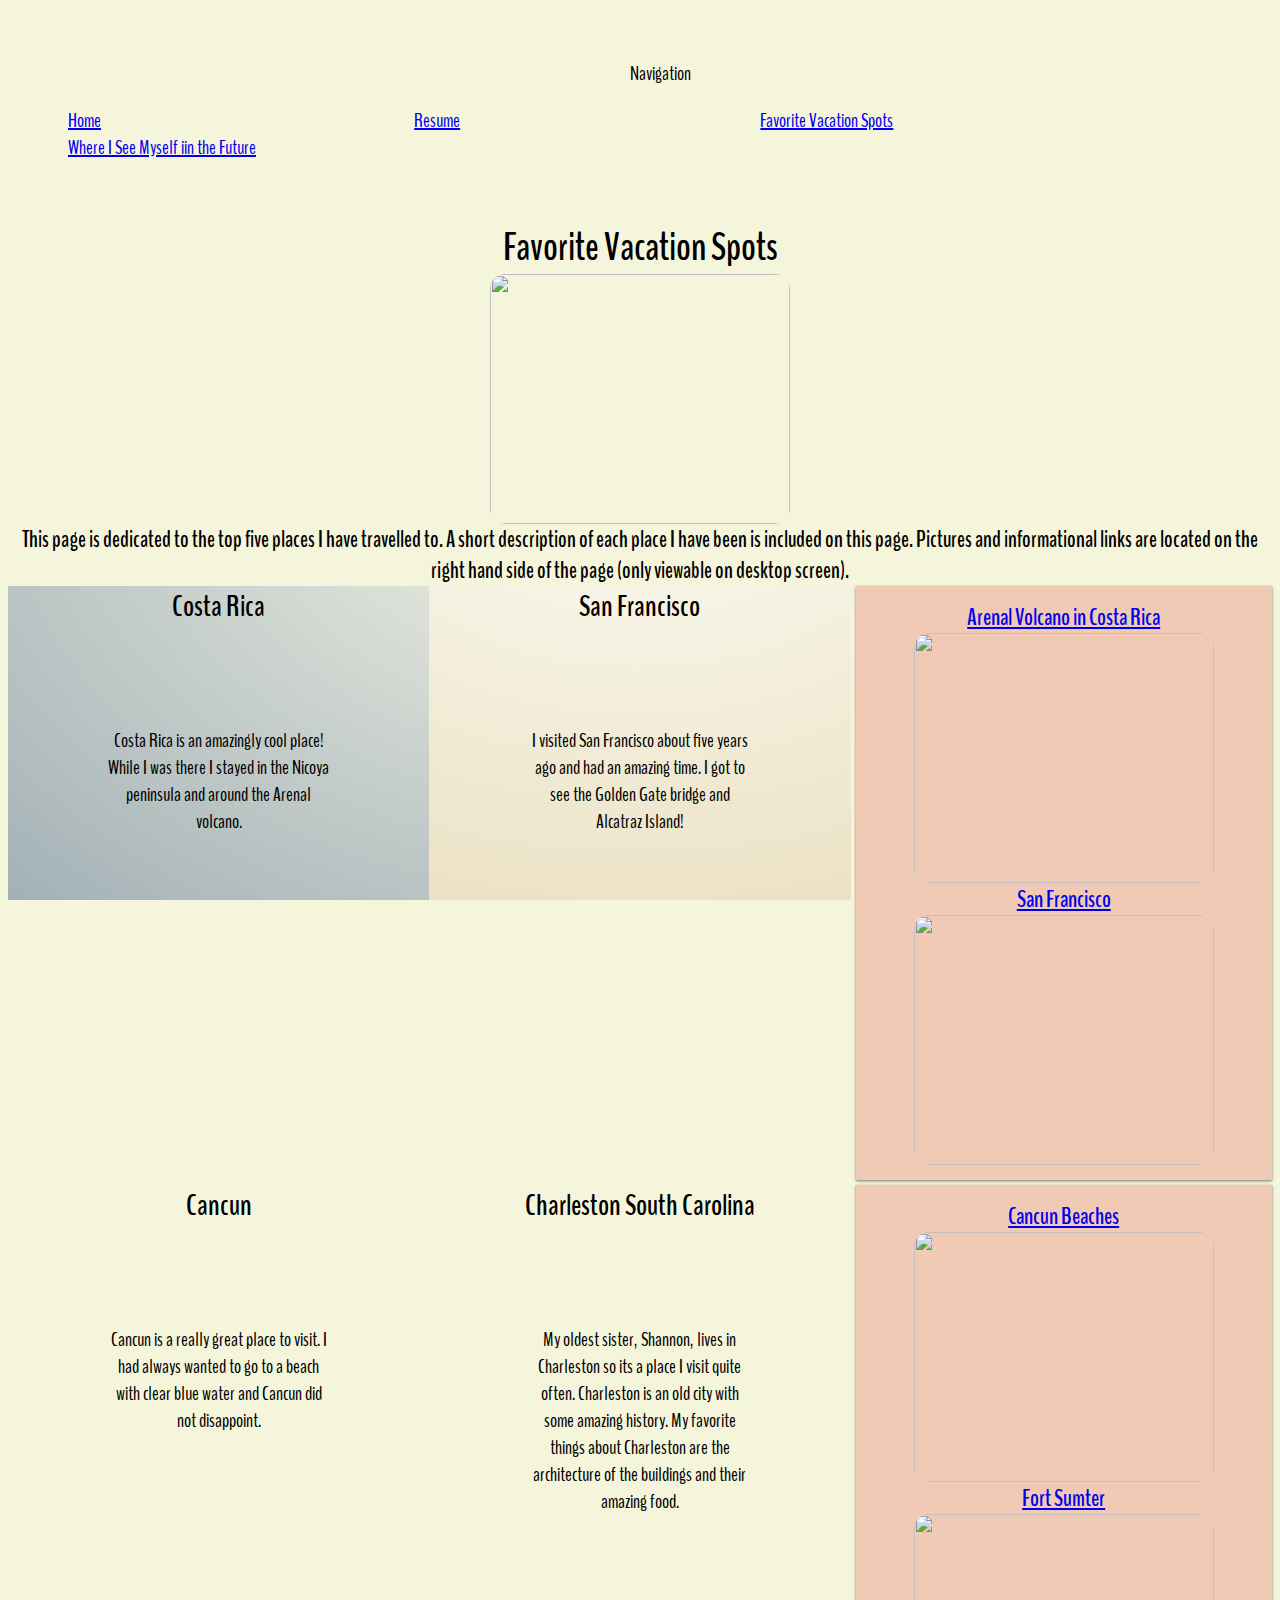
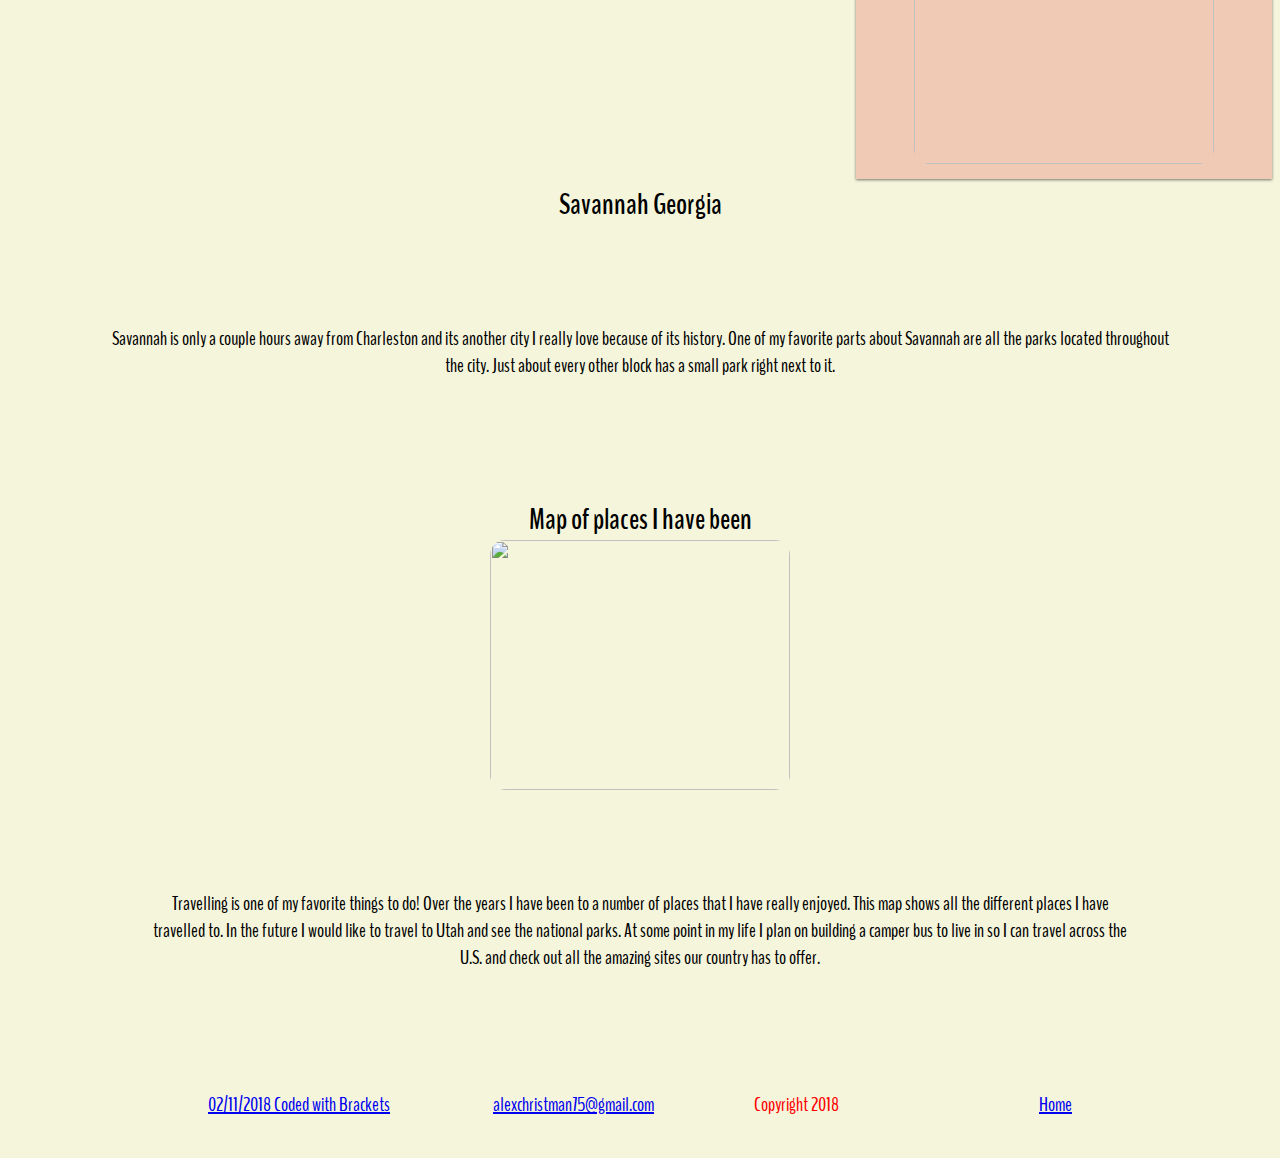
==== commit ac6bf006: "Update favorite-vacation.html" ====
--- a/favorite-vacation.html
+++ b/favorite-vacation.html
@@ -9,15 +9,16 @@
     </head>
     <body>
     <header>
-        <h1> Favorite Vacation Spots <img src="http://femmesfatales.typepad.com/.a/6a00d8341cfbd053ef01bb0926afa8970d-800wi"></h1>
-        <h2>Alex Christman</h2>
         <nav>
         <ul>Navigation</ul>  
             <li><a href ="index.html">Home</a> </li>     
             <li><a href ="resume.html">Resume</a></li>                                                                       
-            <li><a href ="resume.html">Military</a></li>
-            <li><a href ="index.html">Kentstate</a></li>
+            <li><a href ="favorite-vacation.html">Favorite Vacation Spots</a></li>
+            <li><a href ="future.html">Where I See Myself iin the Future</a></li>
         </nav>
+        <h1> Favorite Vacation Spots <img src="http://femmesfatales.typepad.com/.a/6a00d8341cfbd053ef01bb0926afa8970d-800wi"></h1>
+        <h2>Alex Christman</h2>
+        
         </header>
         
         <section>
@@ -27,7 +28,7 @@
             <article> 
   
               
-             
+            <div class="row"> 
             <div  class = "col-t-6 costa col-d-4" >
             <h2> Costa Rica</h2>
             <p> Costa Rica is an amazingly cool place! While I was there I stayed in the Nicoya peninsula and around the Arenal volcano.</p>
@@ -39,7 +40,7 @@
             <h2>San Francisco</h2>
             <p>I visited San Francisco about five years ago and had an amazing time. I got to see the Golden Gate bridge and Alcatraz Island!</p>
             </div>
-                
+            
             
 
             <div class= "col-d-4">
@@ -48,6 +49,8 @@
             <h2><a href="https://en.wikipedia.org/wiki/San_Francisco">San Francisco</a><img src = "https://cdn.vox-cdn.com/thumbor/nkA0OYFOejA96gXee5DQG9RZVFk=/0x0:1368x912/1200x800/filters:focal(575x347:793x565)/cdn.vox-cdn.com/uploads/chorus_image/image/55144679/Pius_Lee.0.jpg"></h2>
             </div>
             </div>
+        </div>
+        
              
             <div class= "row">
             <div class ="col-t-6 col-d-4 cancun">
@@ -79,7 +82,7 @@
                 <figure>
                 <div class="row">
                 <div class="col-d-12">
-                <h2>Map of places I have been<img src="alexchristman.github.io/map.PNG"></h2>
+                <h2>Map of places I have been<img src="map.png"></h2>
                 <p>Travelling is one of my favorite things to do! Over the years I have been to a number of places that I have really enjoyed. This map shows all the different places I have travelled to. In the future I would like to travel to Utah and see the national parks. At some point in my life I plan on building a camper bus to live in so I can travel across the U.S. and check out all the amazing sites our country has to offer.</p>
                 </div>
                 </div>
--- a/style5.css
+++ b/style5.css
@@ -92,6 +92,51 @@
 
 
 
+
+   
+ 
+    
+    img {
+    display:block;
+    max-width: 100%;
+    height: 250px;
+    width:300px;
+    border-radius:15px;
+    margin:auto;
+}
+   
+    ul{
+        text-align: center;
+    }
+    
+    li{width:25%;
+        display:inline-block}
+
+
+
+.row::after {
+    content: "";
+    clear: both;
+    display: block;}
+
+
+footer {
+    text-align: center;
+    color:red;
+    display:inline-block;
+}
+
+.aside {
+    
+    background-color: rgba(229, 51, 51, 0.22);
+    padding: 15px;
+    margin-left: 5px;
+    margin-bottom: 5px;
+    text-align: center;
+    font-size: 80%;
+    box-shadow: 0 1px 3px rgba(0, 0, 0, 0.32), 0 1px 2px rgba(0,0,0,0.24);
+    
+}
 @media screen and (min-width: 768px){
 .col-t-1 {width: 8.33%;}
 .col-t-2 {width: 16.66%;}
@@ -161,26 +206,6 @@
     
     
     }}
-   
- 
-    
-    img {
-    display:block;
-    max-width: 100%;
-    height: 250px;
-    width:300px;
-    border-radius:15px;
-    margin:auto;
-}
-   
-    ul{
-        text-align: center;
-    }
-    
-    li{width:25%;
-        display:inline-block}
-
-
 @media screen and (min-width: 1000px){
 .col-d-1 {width: 8.33%;}
 .col-d-2 {width: 16.66%;}
@@ -209,27 +234,3 @@
     
 
     }
-
-.row::after {
-    content: "";
-    clear: both;
-    display: block;}
-
-
-footer {
-    text-align: center;
-    color:red;
-    display:inline-block;
-}
-
-.aside {
-    
-    background-color: rgba(229, 51, 51, 0.22);
-    padding: 15px;
-    margin-left: 5px;
-    margin-bottom: 5px;
-    text-align: center;
-    font-size: 80%;
-    box-shadow: 0 1px 3px rgba(0, 0, 0, 0.32), 0 1px 2px rgba(0,0,0,0.24);
-    
-}
